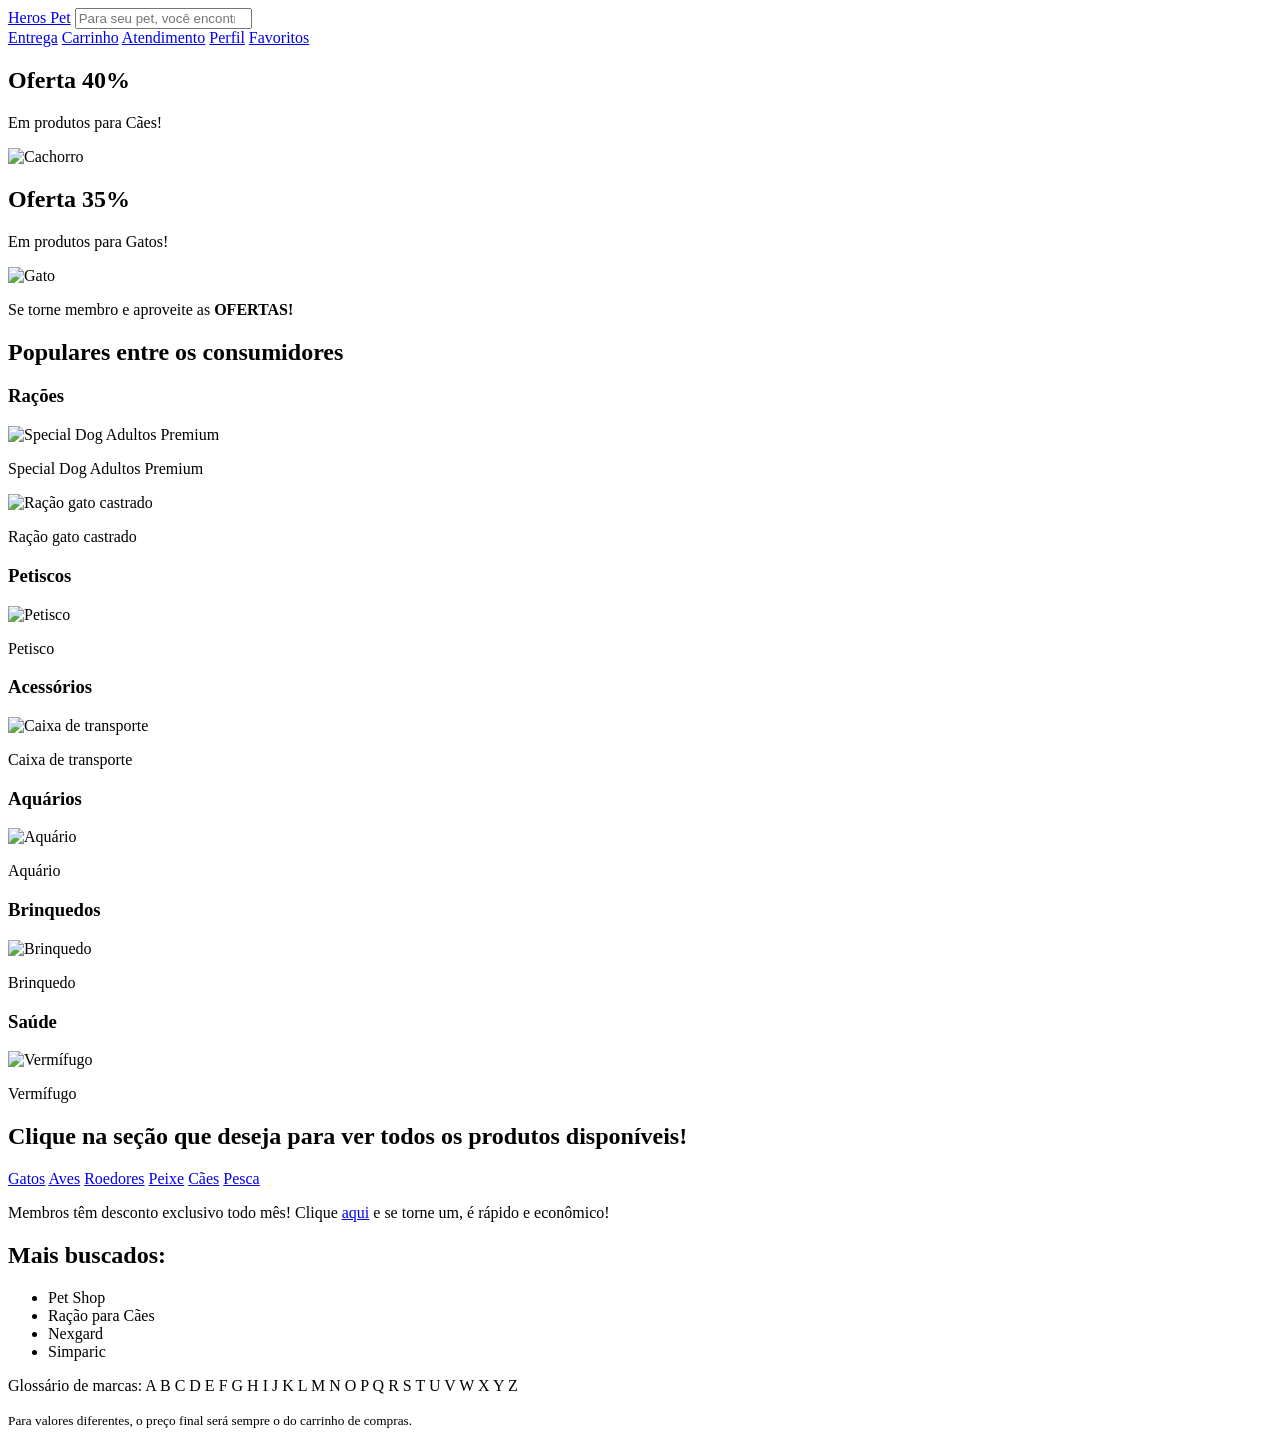
==== Site/index.html @ 3975b37a "adcionando site e css" ====
<!DOCTYPE html>
<!-- Diz ao navegador que este arquivo é HTML5 -->
<html lang="pt-br">
<head>
  <meta charset="UTF-8">
  <!-- Faz o site se ajustar à tela do celular -->
  <meta name="viewport" content="width=device-width, initial-scale=1">
  <title>Heros Pet</title>
  <!-- Liga este HTML ao arquivo de estilos (o visual fica no CSS) -->
  <link rel="stylesheet" href="style.css">
</head>
<body>

  <!-- 1. CABEÇALHO: logo, busca e ícones (entrega, carrinho, atendimento, perfil, favoritos) -->
  <header class="cabecalho">
    <a href="index.html" class="logo">Heros Pet</a>
    <input type="search" class="busca" placeholder="Para seu pet, você encontra aqui">
    <nav class="icones">
      <!-- Cada link vai levar a uma página. Por enquanto, '#' significa "ainda sem destino" -->
      <a href="#">Entrega</a>
      <a href="#">Carrinho</a>
      <a href="#">Atendimento</a>
      <a href="#">Perfil</a>
      <a href="#">Favoritos</a>
    </nav>
  </header>

  <main>

    <!-- 2. BANNERS DE OFERTA: dois blocos lado a lado -->
    <section class="banners">
      <article class="banner">
        <h2>Oferta 40%</h2>
        <p>Em produtos para Cães!</p>
        <!-- Troque pelo nome real do arquivo quando tiver a foto -->
        <img src="imagens/cachorro.png" alt="Cachorro">
      </article>
      <article class="banner">
        <h2>Oferta 35%</h2>
        <p>Em produtos para Gatos!</p>
        <img src="imagens/gato.png" alt="Gato">
      </article>
    </section>

    <!-- 3. FAIXA DE MEMBROS (primeira) -->
    <section class="faixa">
      <p>Se torne membro e aproveite as <strong>OFERTAS!</strong></p>
    </section>

    <!-- 4. POPULARES: um bloco por categoria, cada um com seus produtos -->
    <section class="populares">
      <h2>Populares entre os consumidores</h2>

      <div class="grupo">
        <h3>Rações</h3>
        <!-- Cada produto é um 'article'. Copie e cole para adicionar mais -->
        <article class="produto">
          <img src="imagens/racao-caes.png" alt="Special Dog Adultos Premium">
          <p>Special Dog Adultos Premium</p>
        </article>
        <article class="produto">
          <img src="imagens/racao-gatos.png" alt="Ração gato castrado">
          <p>Ração gato castrado</p>
        </article>
      </div>

      <div class="grupo">
        <h3>Petiscos</h3>
        <article class="produto">
          <img src="imagens/petisco.png" alt="Petisco">
          <p>Petisco</p>
        </article>
      </div>

      <div class="grupo">
        <h3>Acessórios</h3>
        <article class="produto">
          <img src="imagens/caixa-transporte.png" alt="Caixa de transporte">
          <p>Caixa de transporte</p>
        </article>
      </div>

      <div class="grupo">
        <h3>Aquários</h3>
        <article class="produto">
          <img src="imagens/aquario.png" alt="Aquário">
          <p>Aquário</p>
        </article>
      </div>

      <div class="grupo">
        <h3>Brinquedos</h3>
        <article class="produto">
          <img src="imagens/brinquedo.png" alt="Brinquedo">
          <p>Brinquedo</p>
        </article>
      </div>

      <div class="grupo">
        <h3>Saúde</h3>
        <article class="produto">
          <img src="imagens/vermifugo.png" alt="Vermífugo">
          <p>Vermífugo</p>
        </article>
      </div>
    </section>

    <!-- 5. SEÇÕES DO SITE: cada item leva a uma página de categoria -->
    <section class="secoes">
      <h2>Clique na seção que deseja para ver todos os produtos disponíveis!</h2>
      <nav>
        <a href="gatos.html">Gatos</a>
        <a href="aves.html">Aves</a>
        <a href="roedores.html">Roedores</a>
        <a href="peixes.html">Peixe</a>
        <a href="caes.html">Cães</a>
        <a href="pesca.html">Pesca</a>
      </nav>
    </section>

    <!-- 6. FAIXA DE MEMBROS (segunda) -->
    <section class="faixa">
      <p>Membros têm desconto exclusivo todo mês! Clique <a href="#">aqui</a> e se torne um, é rápido e econômico!</p>
    </section>

  </main>

  <!-- 7. RODAPÉ: buscas frequentes, glossário de marcas e informações da empresa -->
  <footer class="rodape">
    <h2>Mais buscados:</h2>
    <ul>
      <li>Pet Shop</li>
      <li>Ração para Cães</li>
      <li>Nexgard</li>
      <li>Simparic</li>
    </ul>
    <p>Glossário de marcas: A B C D E F G H I J K L M N O P Q R S T U V W X Y Z</p>
    <small>Para valores diferentes, o preço final será sempre o do carrinho de compras.</small>
  </footer>

</body>
</html>
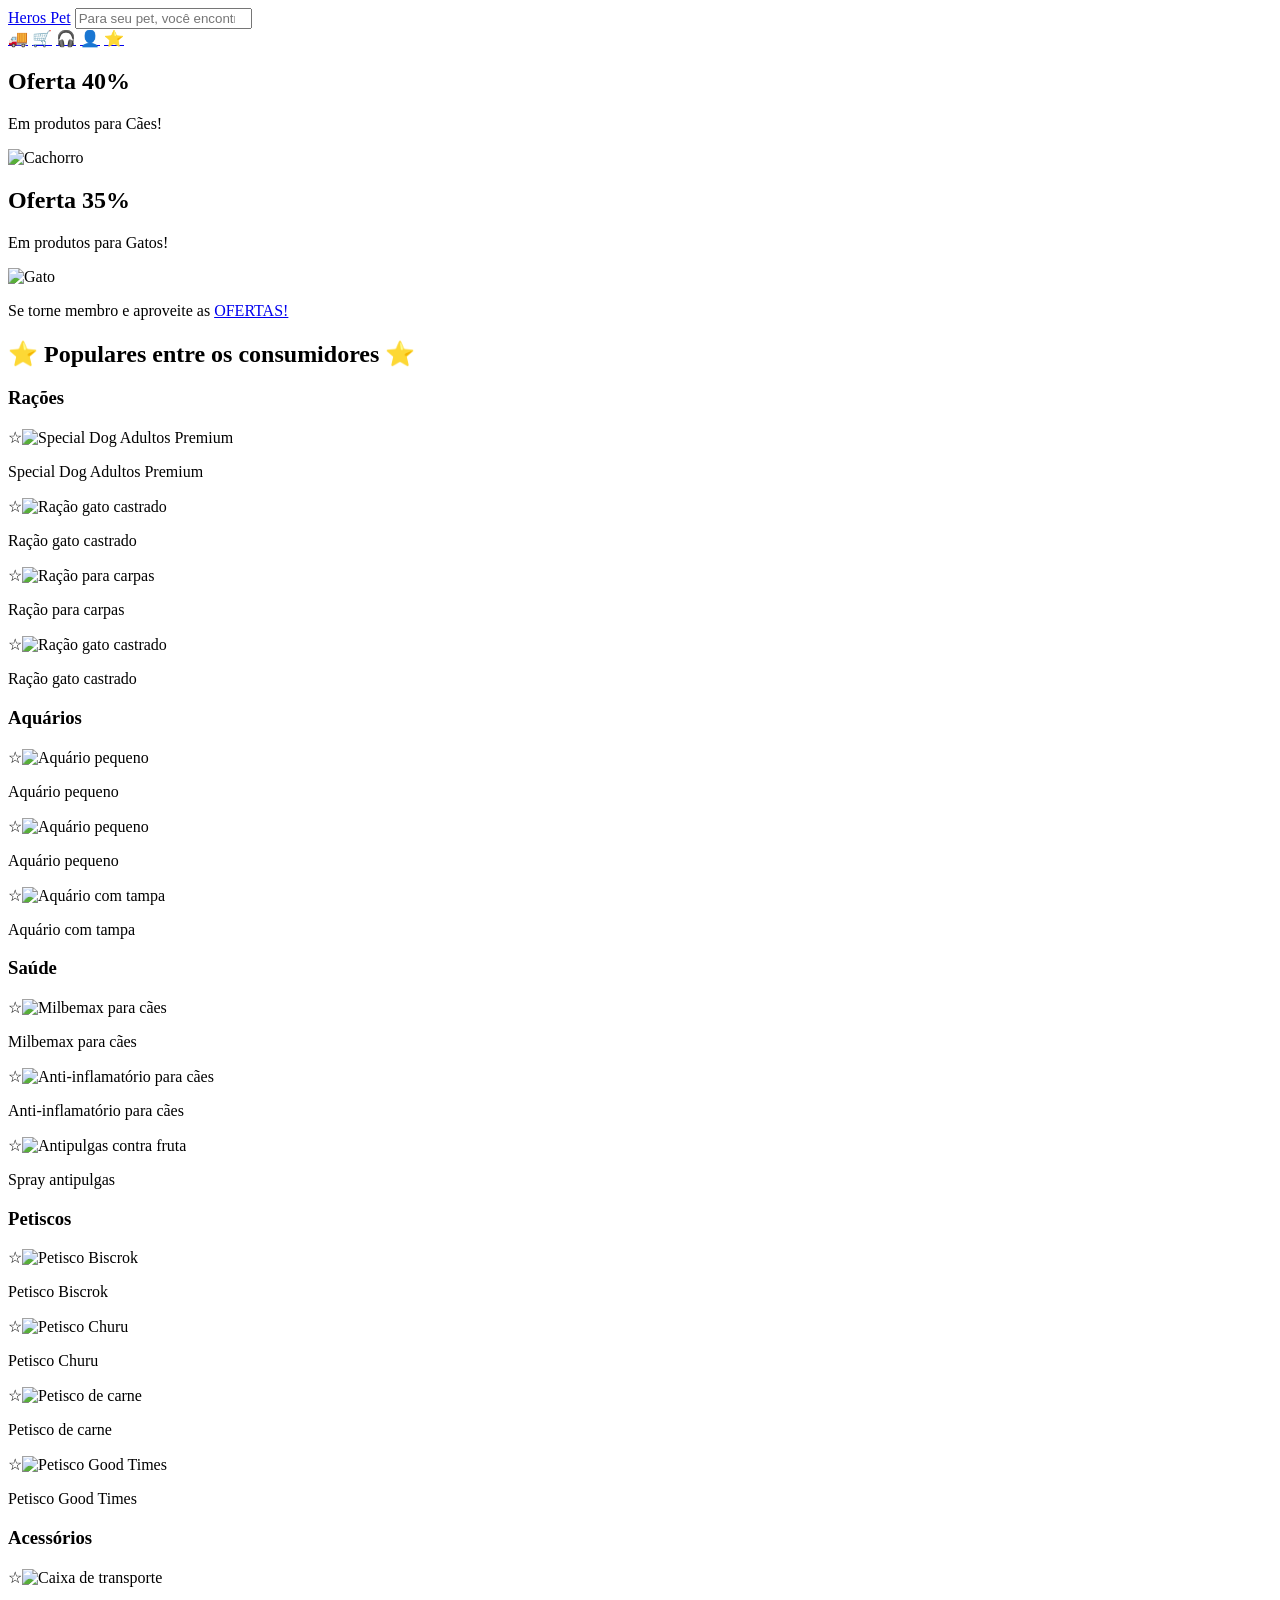
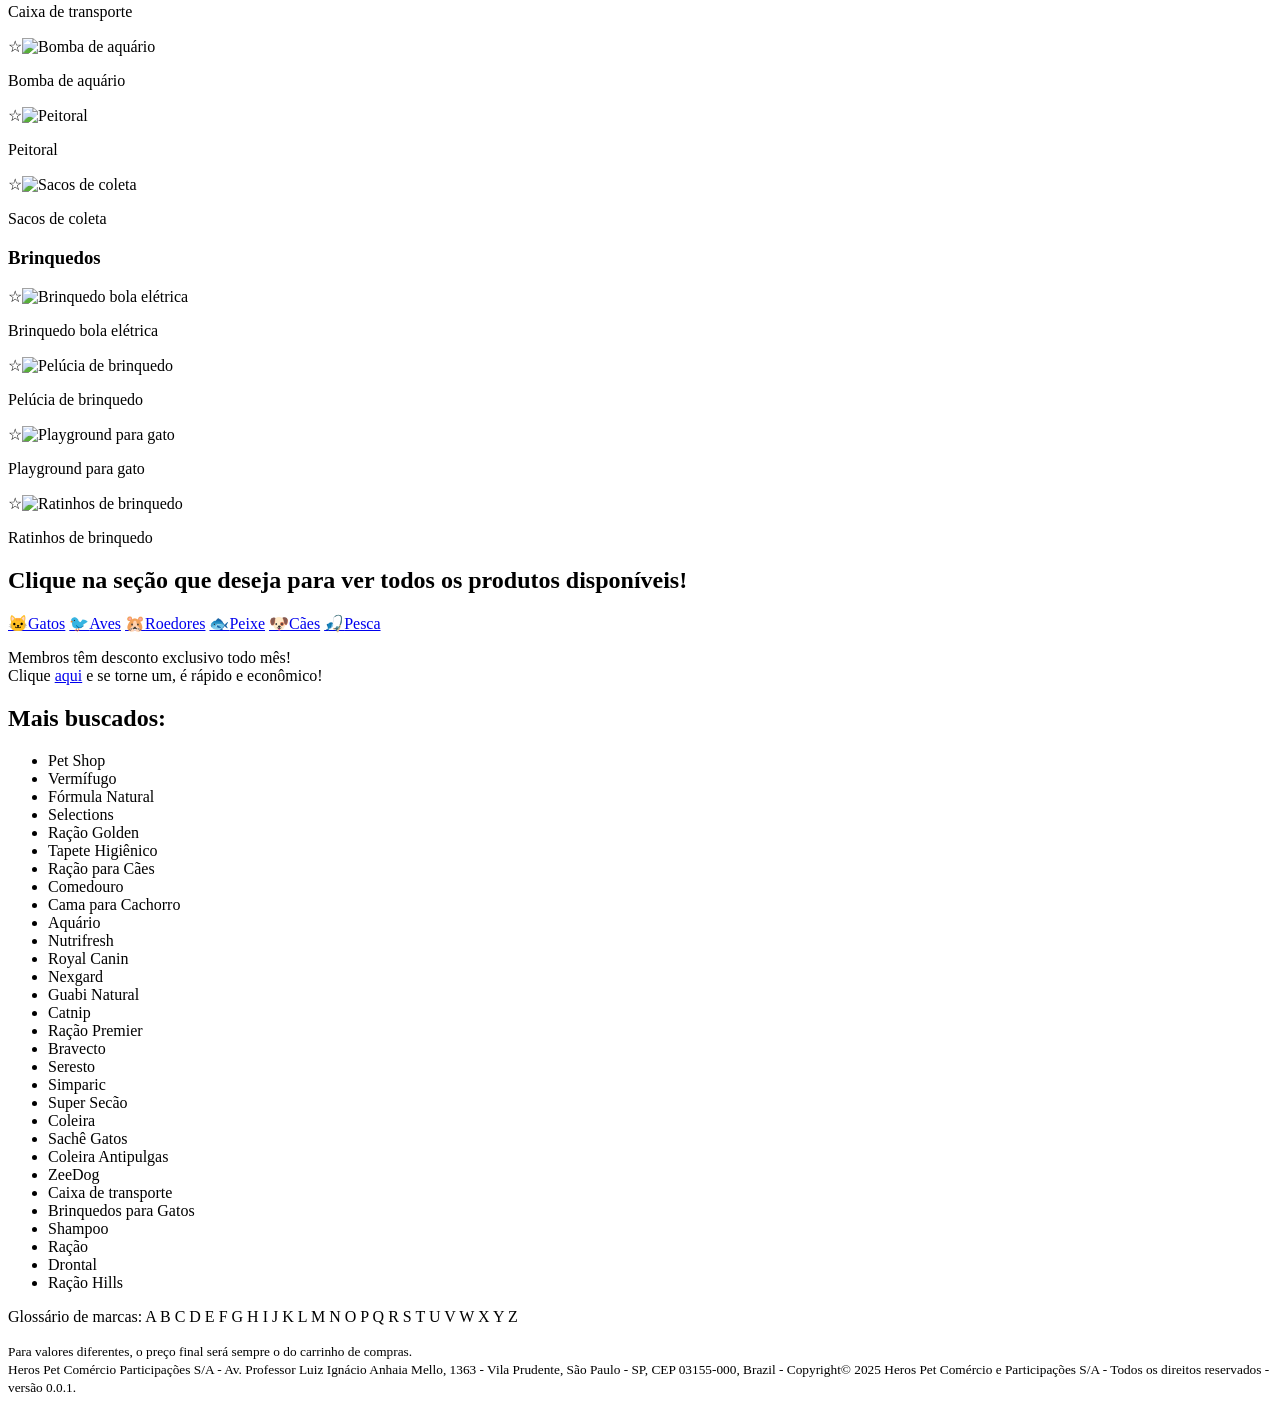
==== commit c186ad4e: "organizando arquivos e imagens" ====
--- a/Site/index.html
+++ b/Site/index.html
@@ -1,141 +1,157 @@
 <!DOCTYPE html>
-<!-- Diz ao navegador que este arquivo é HTML5 -->
 <html lang="pt-br">
 <head>
   <meta charset="UTF-8">
-  <!-- Faz o site se ajustar à tela do celular -->
   <meta name="viewport" content="width=device-width, initial-scale=1">
   <title>Heros Pet</title>
-  <!-- Liga este HTML ao arquivo de estilos (o visual fica no CSS) -->
+  <!-- Fonte do Google Fonts usada nos títulos -->
+  <link href="https://fonts.googleapis.com/css2?family=Lilita+One&display=swap" rel="stylesheet">
   <link rel="stylesheet" href="style.css">
 </head>
 <body>
 
-  <!-- 1. CABEÇALHO: logo, busca e ícones (entrega, carrinho, atendimento, perfil, favoritos) -->
+  <!-- 1. CABEÇALHO -->
   <header class="cabecalho">
     <a href="index.html" class="logo">Heros Pet</a>
     <input type="search" class="busca" placeholder="Para seu pet, você encontra aqui">
     <nav class="icones">
-      <!-- Cada link vai levar a uma página. Por enquanto, '#' significa "ainda sem destino" -->
-      <a href="#">Entrega</a>
-      <a href="#">Carrinho</a>
-      <a href="#">Atendimento</a>
-      <a href="#">Perfil</a>
-      <a href="#">Favoritos</a>
+      <a href="#" title="Entrega">🚚</a>
+      <a href="#" title="Carrinho">🛒</a>
+      <a href="#" title="Atendimento">🎧</a>
+      <a href="#" title="Perfil">👤</a>
+      <a href="#" title="Favoritos">⭐</a>
     </nav>
   </header>
 
   <main>
 
-    <!-- 2. BANNERS DE OFERTA: dois blocos lado a lado -->
+    <!-- 2. BANNERS DE OFERTA -->
     <section class="banners">
       <article class="banner">
-        <h2>Oferta 40%</h2>
-        <p>Em produtos para Cães!</p>
-        <!-- Troque pelo nome real do arquivo quando tiver a foto -->
-        <img src="imagens/cachorro.png" alt="Cachorro">
+        <div class="banner-texto">
+          <h2>Oferta <span>40%</span></h2>
+          <p>Em produtos para Cães!</p>
+        </div>
+        <img src="imagens/Cachorro.png" alt="Cachorro">
       </article>
       <article class="banner">
-        <h2>Oferta 35%</h2>
-        <p>Em produtos para Gatos!</p>
+        <div class="banner-texto">
+          <h2>Oferta <span>35%</span></h2>
+          <p>Em produtos para Gatos!</p>
+        </div>
         <img src="imagens/gato.png" alt="Gato">
       </article>
     </section>
 
-    <!-- 3. FAIXA DE MEMBROS (primeira) -->
+    <!-- 3. FAIXA DE MEMBROS -->
     <section class="faixa">
-      <p>Se torne membro e aproveite as <strong>OFERTAS!</strong></p>
+      <p>Se torne membro e aproveite as <a href="#" class="destaque">OFERTAS!</a></p>
     </section>
 
-    <!-- 4. POPULARES: um bloco por categoria, cada um com seus produtos -->
+    <!-- 4. POPULARES: duas colunas de grupos -->
     <section class="populares">
-      <h2>Populares entre os consumidores</h2>
+      <h2 class="titulo-azul">⭐ Populares entre os consumidores ⭐</h2>
 
-      <div class="grupo">
-        <h3>Rações</h3>
-        <!-- Cada produto é um 'article'. Copie e cole para adicionar mais -->
-        <article class="produto">
-          <img src="imagens/racao-caes.png" alt="Special Dog Adultos Premium">
-          <p>Special Dog Adultos Premium</p>
-        </article>
-        <article class="produto">
-          <img src="imagens/racao-gatos.png" alt="Ração gato castrado">
-          <p>Ração gato castrado</p>
-        </article>
-      </div>
+      <div class="colunas">
 
-      <div class="grupo">
-        <h3>Petiscos</h3>
-        <article class="produto">
-          <img src="imagens/petisco.png" alt="Petisco">
-          <p>Petisco</p>
-        </article>
-      </div>
+        <div class="coluna">
+          <div class="grupo">
+            <h3>Rações</h3>
+            <div class="produtos">
+              <article class="produto"><span class="fav">☆</span><img src="imagens/racao-special-dog.png" alt="Special Dog Adultos Premium"><p>Special Dog Adultos Premium</p></article>
+              <article class="produto"><span class="fav">☆</span><img src="imagens/racao-golden-gatos.png" alt="Ração gato castrado"><p>Ração gato castrado</p></article>
+              <article class="produto"><span class="fav">☆</span><img src="imagens/racao-carpas.png" alt="Ração para carpas"><p>Ração para carpas</p></article>
+              <article class="produto"><span class="fav">☆</span><img src="imagens/racao-golden-gatos2.png" alt="Ração gato castrado"><p>Ração gato castrado</p></article>
+            </div>
+          </div>
 
-      <div class="grupo">
-        <h3>Acessórios</h3>
-        <article class="produto">
-          <img src="imagens/caixa-transporte.png" alt="Caixa de transporte">
-          <p>Caixa de transporte</p>
-        </article>
-      </div>
+          <div class="grupo">
+            <h3>Aquários</h3>
+            <div class="produtos">
+              <article class="produto"><span class="fav">☆</span><img src="imagens/aquario1.png" alt="Aquário pequeno"><p>Aquário pequeno</p></article>
+              <article class="produto"><span class="fav">☆</span><img src="imagens/aquario2.png" alt="Aquário pequeno"><p>Aquário pequeno</p></article>
+              <article class="produto"><span class="fav">☆</span><img src="imagens/aquario3.png" alt="Aquário com tampa"><p>Aquário com tampa</p></article>
+            </div>
+          </div>
 
-      <div class="grupo">
-        <h3>Aquários</h3>
-        <article class="produto">
-          <img src="imagens/aquario.png" alt="Aquário">
-          <p>Aquário</p>
-        </article>
-      </div>
+          <div class="grupo">
+            <h3>Saúde</h3>
+            <div class="produtos">
+              <article class="produto"><span class="fav">☆</span><img src="imagens/milbemax.png" alt="Milbemax para cães"><p>Milbemax para cães</p></article>
+              <article class="produto"><span class="fav">☆</span><img src="imagens/antipulgas.png" alt="Anti-inflamatório para cães"><p>Anti-inflamatório para cães</p></article>
+              <article class="produto"><span class="fav">☆</span><img src="imagens/spray.png" alt="Antipulgas contra fruta"><p>Spray antipulgas</p></article>
+            </div>
+          </div>
+        </div>
 
-      <div class="grupo">
-        <h3>Brinquedos</h3>
-        <article class="produto">
-          <img src="imagens/brinquedo.png" alt="Brinquedo">
-          <p>Brinquedo</p>
-        </article>
-      </div>
+        <div class="coluna">
+          <div class="grupo">
+            <h3>Petiscos</h3>
+            <div class="produtos">
+              <article class="produto"><span class="fav">☆</span><img src="imagens/biscrok.png" alt="Petisco Biscrok"><p>Petisco Biscrok</p></article>
+              <article class="produto"><span class="fav">☆</span><img src="imagens/churu.png" alt="Petisco Churu"><p>Petisco Churu</p></article>
+              <article class="produto"><span class="fav">☆</span><img src="imagens/petisco-carne.png" alt="Petisco de carne"><p>Petisco de carne</p></article>
+              <article class="produto"><span class="fav">☆</span><img src="imagens/good-times.png" alt="Petisco Good Times"><p>Petisco Good Times</p></article>
+            </div>
+          </div>
 
-      <div class="grupo">
-        <h3>Saúde</h3>
-        <article class="produto">
-          <img src="imagens/vermifugo.png" alt="Vermífugo">
-          <p>Vermífugo</p>
-        </article>
+          <div class="grupo">
+            <h3>Acessórios</h3>
+            <div class="produtos">
+              <article class="produto"><span class="fav">☆</span><img src="imagens/caixa-transporte.png" alt="Caixa de transporte"><p>Caixa de transporte</p></article>
+              <article class="produto"><span class="fav">☆</span><img src="imagens/bomba.png" alt="Bomba de aquário"><p>Bomba de aquário</p></article>
+              <article class="produto"><span class="fav">☆</span><img src="imagens/peitoral.png" alt="Peitoral"><p>Peitoral</p></article>
+              <article class="produto"><span class="fav">☆</span><img src="imagens/sacos.png" alt="Sacos de coleta"><p>Sacos de coleta</p></article>
+            </div>
+          </div>
+
+          <div class="grupo">
+            <h3>Brinquedos</h3>
+            <div class="produtos">
+              <article class="produto"><span class="fav">☆</span><img src="imagens/bola.png" alt="Brinquedo bola elétrica"><p>Brinquedo bola elétrica</p></article>
+              <article class="produto"><span class="fav">☆</span><img src="imagens/macaco.png" alt="Pelúcia de brinquedo"><p>Pelúcia de brinquedo</p></article>
+              <article class="produto"><span class="fav">☆</span><img src="imagens/playground.png" alt="Playground para gato"><p>Playground para gato</p></article>
+              <article class="produto"><span class="fav">☆</span><img src="imagens/ratinhos.png" alt="Ratinhos de brinquedo"><p>Ratinhos de brinquedo</p></article>
+            </div>
+          </div>
+        </div>
+
       </div>
     </section>
 
-    <!-- 5. SEÇÕES DO SITE: cada item leva a uma página de categoria -->
+    <!-- 5. SEÇÕES DO SITE -->
     <section class="secoes">
-      <h2>Clique na seção que deseja para ver todos os produtos disponíveis!</h2>
-      <nav>
-        <a href="gatos.html">Gatos</a>
-        <a href="aves.html">Aves</a>
-        <a href="roedores.html">Roedores</a>
-        <a href="peixes.html">Peixe</a>
-        <a href="caes.html">Cães</a>
-        <a href="pesca.html">Pesca</a>
+      <h2 class="caixa-laranja">Clique na seção que deseja para ver todos os produtos disponíveis!</h2>
+      <nav class="secoes-links">
+        <a href="gatos.html"><span class="circulo">🐱</span><span class="rotulo">Gatos</span></a>
+        <a href="aves.html"><span class="circulo">🐦</span><span class="rotulo">Aves</span></a>
+        <a href="roedores.html"><span class="circulo">🐹</span><span class="rotulo">Roedores</span></a>
+        <a href="peixes.html"><span class="circulo">🐟</span><span class="rotulo">Peixe</span></a>
+        <a href="caes.html"><span class="circulo">🐶</span><span class="rotulo">Cães</span></a>
+        <a href="pesca.html"><span class="circulo">🎣</span><span class="rotulo">Pesca</span></a>
       </nav>
     </section>
 
-    <!-- 6. FAIXA DE MEMBROS (segunda) -->
-    <section class="faixa">
-      <p>Membros têm desconto exclusivo todo mês! Clique <a href="#">aqui</a> e se torne um, é rápido e econômico!</p>
+    <!-- 6. SEGUNDA FAIXA DE MEMBROS -->
+    <section class="faixa faixa-amarela">
+      <p>Membros têm desconto exclusivo todo mês!<br>Clique <a href="#">aqui</a> e se torne um, é rápido e econômico!</p>
     </section>
 
   </main>
 
-  <!-- 7. RODAPÉ: buscas frequentes, glossário de marcas e informações da empresa -->
+  <!-- 7. RODAPÉ -->
   <footer class="rodape">
-    <h2>Mais buscados:</h2>
-    <ul>
-      <li>Pet Shop</li>
-      <li>Ração para Cães</li>
-      <li>Nexgard</li>
-      <li>Simparic</li>
+    <h2 class="titulo-azul pequeno">Mais buscados:</h2>
+    <ul class="mais-buscados">
+      <li>Pet Shop</li><li>Vermífugo</li><li>Fórmula Natural</li><li>Selections</li><li>Ração Golden</li><li>Tapete Higiênico</li>
+      <li>Ração para Cães</li><li>Comedouro</li><li>Cama para Cachorro</li><li>Aquário</li><li>Nutrifresh</li><li>Royal Canin</li>
+      <li>Nexgard</li><li>Guabi Natural</li><li>Catnip</li><li>Ração Premier</li><li>Bravecto</li><li>Seresto</li>
+      <li>Simparic</li><li>Super Secão</li><li>Coleira</li><li>Sachê Gatos</li><li>Coleira Antipulgas</li><li>ZeeDog</li>
+      <li>Caixa de transporte</li><li>Brinquedos para Gatos</li><li>Shampoo</li><li>Ração</li><li>Drontal</li><li>Ração Hills</li>
     </ul>
-    <p>Glossário de marcas: A B C D E F G H I J K L M N O P Q R S T U V W X Y Z</p>
-    <small>Para valores diferentes, o preço final será sempre o do carrinho de compras.</small>
+    <p class="glossario">Glossário de marcas: A B C D E F G H I J K L M N O P Q R S T U V W X Y Z</p>
+    <small>Para valores diferentes, o preço final será sempre o do carrinho de compras.<br>
+    Heros Pet Comércio Participações S/A - Av. Professor Luiz Ignácio Anhaia Mello, 1363 - Vila Prudente, São Paulo - SP, CEP 03155-000, Brazil - Copyright© 2025 Heros Pet Comércio e Participações S/A - Todos os direitos reservados - versão 0.0.1.</small>
   </footer>
 
 </body>
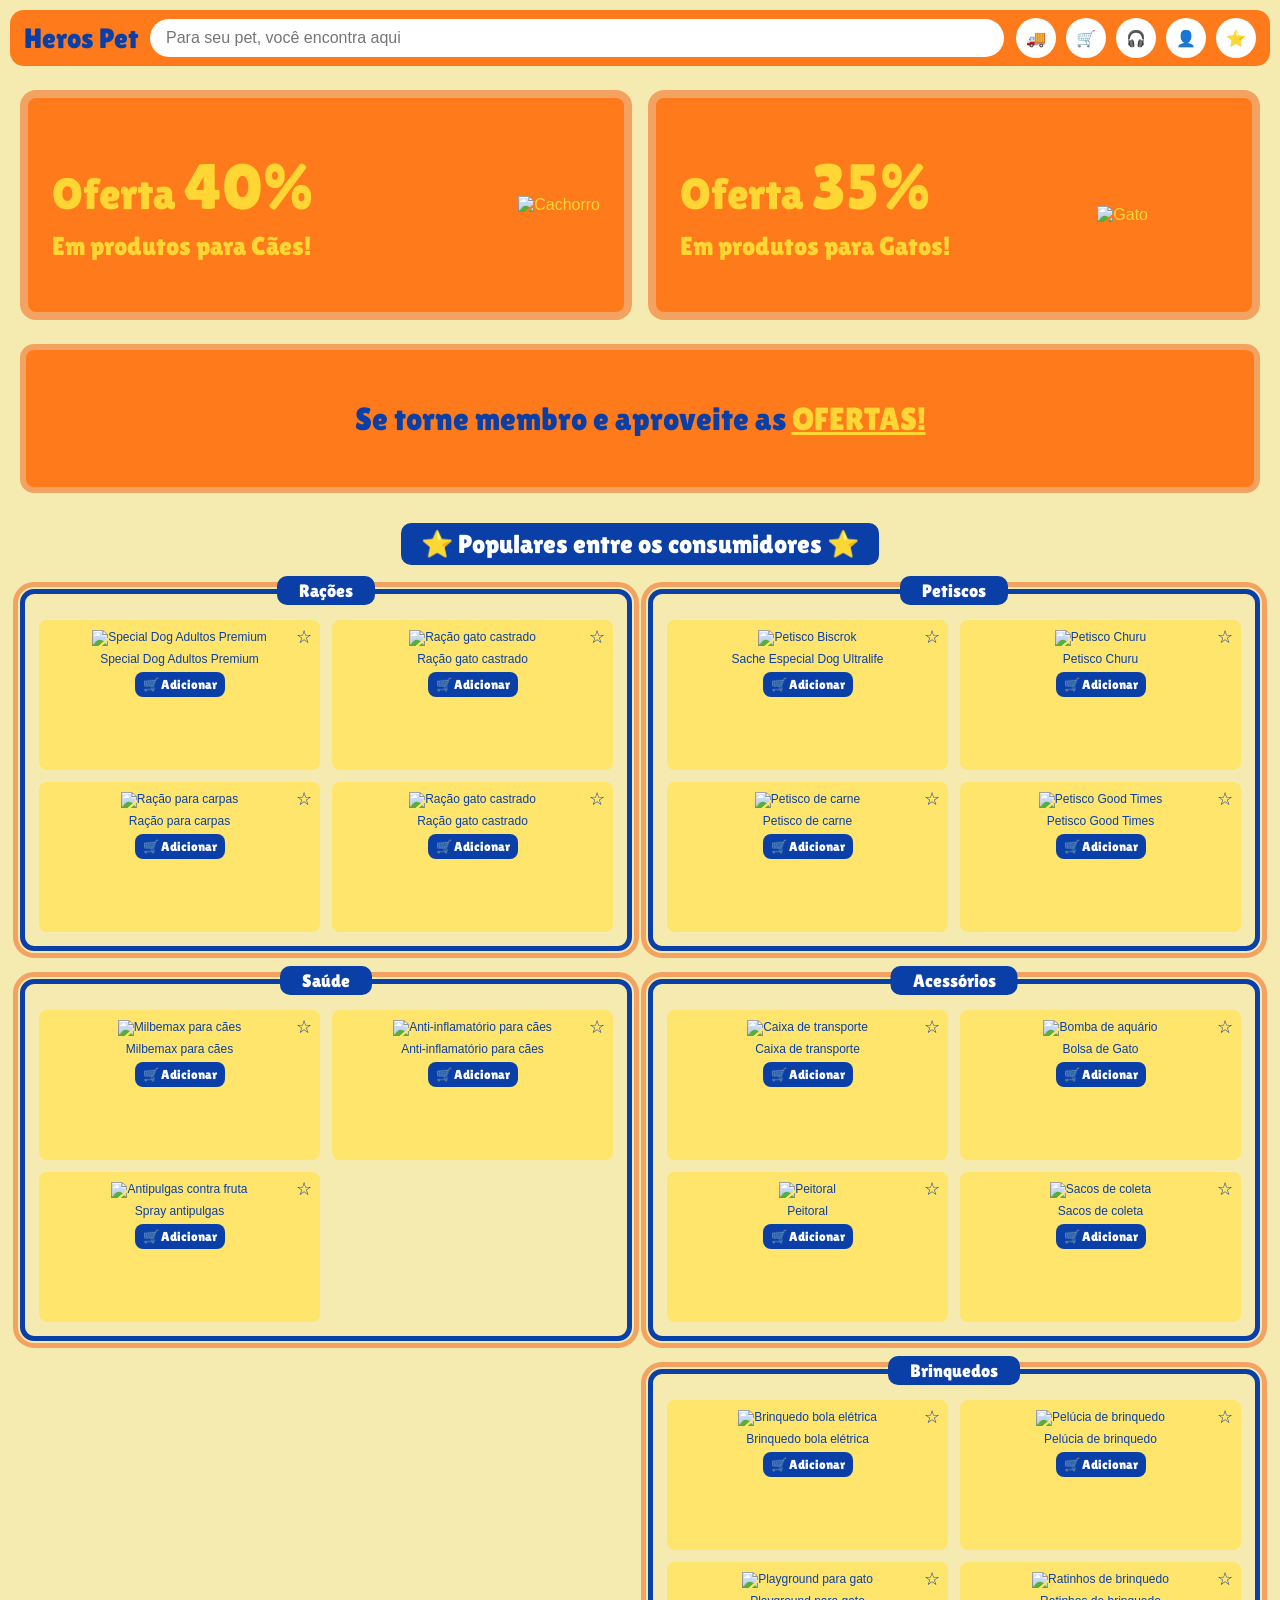
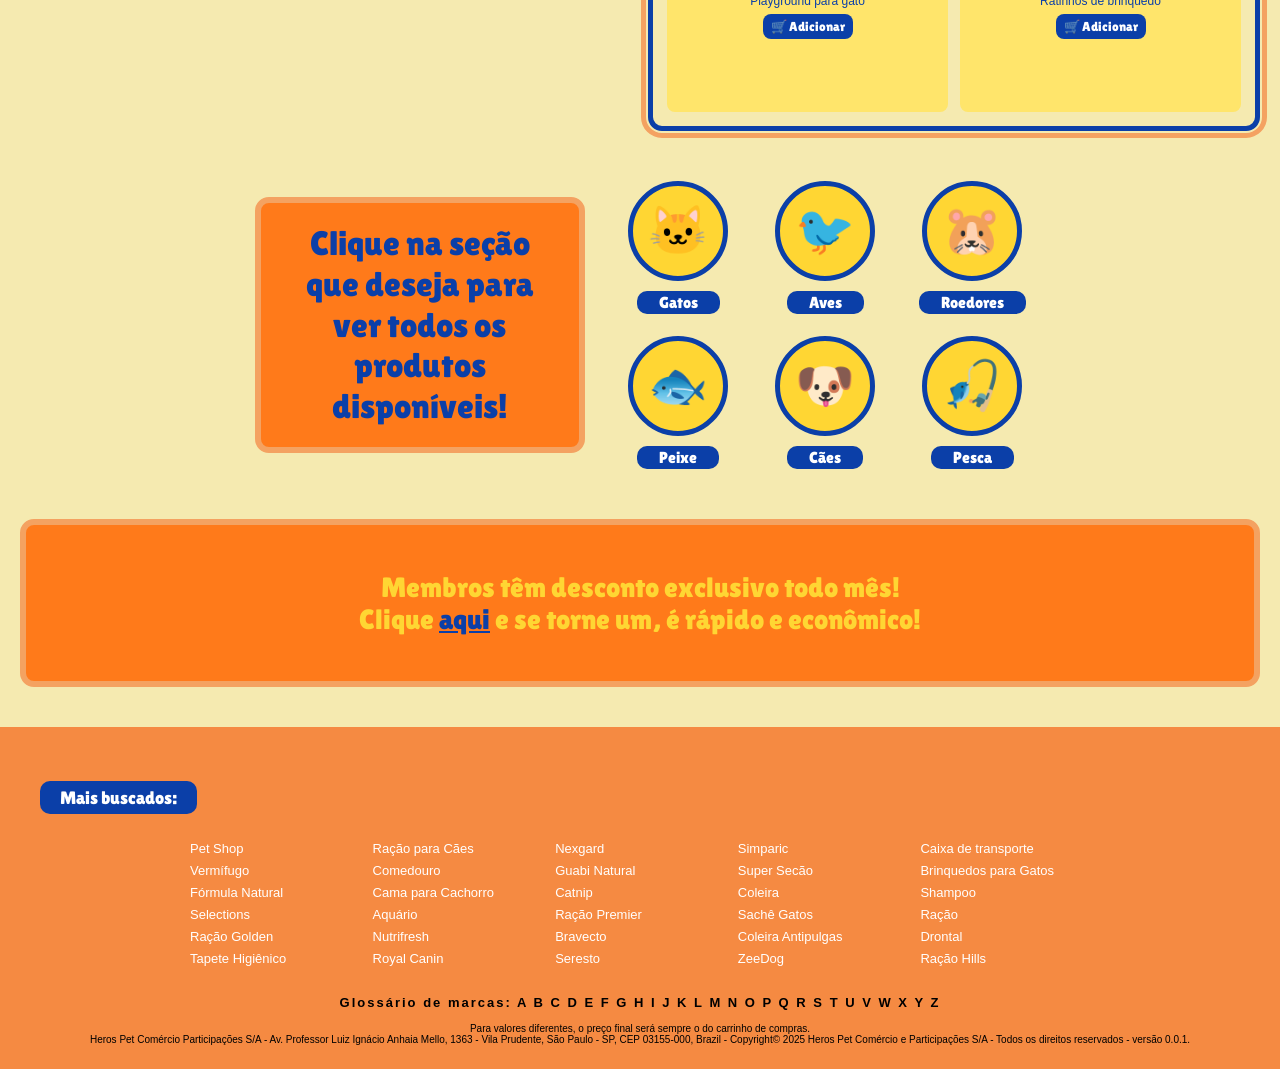
==== commit 8c0006ee: "realocando na pasta" ====
--- a/Site/index.html
+++ b/Site/index.html
@@ -5,6 +5,7 @@
   <meta name="viewport" content="width=device-width, initial-scale=1">
   <title>Heros Pet</title>
   <!-- Fonte do Google Fonts usada nos títulos -->
+  <link rel="shortcut icon" href="imagens/favicon.ico" type="image/x-icon">
   <link href="https://fonts.googleapis.com/css2?family=Lilita+One&display=swap" rel="stylesheet">
   <link rel="stylesheet" href="style.css">
 </head>
@@ -14,13 +15,13 @@
   <header class="cabecalho">
     <a href="index.html" class="logo">Heros Pet</a>
     <input type="search" class="busca" placeholder="Para seu pet, você encontra aqui">
-    <nav class="icones">
-      <a href="#" title="Entrega">🚚</a>
-      <a href="#" title="Carrinho">🛒</a>
-      <a href="#" title="Atendimento">🎧</a>
-      <a href="#" title="Perfil">👤</a>
-      <a href="#" title="Favoritos">⭐</a>
-    </nav>
+   <nav class="icones">
+  <a href="entrega.html" title="Entrega">🚚</a>
+  <a href="carrinho.html" title="Carrinho">🛒</a>
+  <a href="atendimento.html" title="Atendimento">🎧</a>
+  <a href="login.html" title="Perfil">👤</a>
+  <a href="favoritos.html" title="Favoritos">⭐</a>
+</nav>
   </header>
 
   <main>
@@ -32,7 +33,7 @@
           <h2>Oferta <span>40%</span></h2>
           <p>Em produtos para Cães!</p>
         </div>
-        <img src="imagens/Cachorro.png" alt="Cachorro">
+        <img src="imagens/cachorro.png" alt="Cachorro">
       </article>
       <article class="banner">
         <div class="banner-texto">
@@ -65,20 +66,12 @@
             </div>
           </div>
 
-          <div class="grupo">
-            <h3>Aquários</h3>
-            <div class="produtos">
-              <article class="produto"><span class="fav">☆</span><img src="imagens/aquario1.png" alt="Aquário pequeno"><p>Aquário pequeno</p></article>
-              <article class="produto"><span class="fav">☆</span><img src="imagens/aquario2.png" alt="Aquário pequeno"><p>Aquário pequeno</p></article>
-              <article class="produto"><span class="fav">☆</span><img src="imagens/aquario3.png" alt="Aquário com tampa"><p>Aquário com tampa</p></article>
-            </div>
-          </div>
 
           <div class="grupo">
             <h3>Saúde</h3>
             <div class="produtos">
               <article class="produto"><span class="fav">☆</span><img src="imagens/milbemax.png" alt="Milbemax para cães"><p>Milbemax para cães</p></article>
-              <article class="produto"><span class="fav">☆</span><img src="imagens/antipulgas.png" alt="Anti-inflamatório para cães"><p>Anti-inflamatório para cães</p></article>
+              <article class="produto"><span class="fav">☆</span><img src="imagens/inflamatorio.png" alt="Anti-inflamatório para cães"><p>Anti-inflamatório para cães</p></article>
               <article class="produto"><span class="fav">☆</span><img src="imagens/spray.png" alt="Antipulgas contra fruta"><p>Spray antipulgas</p></article>
             </div>
           </div>
@@ -88,7 +81,7 @@
           <div class="grupo">
             <h3>Petiscos</h3>
             <div class="produtos">
-              <article class="produto"><span class="fav">☆</span><img src="imagens/biscrok.png" alt="Petisco Biscrok"><p>Petisco Biscrok</p></article>
+              <article class="produto"><span class="fav">☆</span><img src="imagens/biscrok.png" alt="Petisco Biscrok"><p>Sache   Especial Dog Ultralife</p></article>
               <article class="produto"><span class="fav">☆</span><img src="imagens/churu.png" alt="Petisco Churu"><p>Petisco Churu</p></article>
               <article class="produto"><span class="fav">☆</span><img src="imagens/petisco-carne.png" alt="Petisco de carne"><p>Petisco de carne</p></article>
               <article class="produto"><span class="fav">☆</span><img src="imagens/good-times.png" alt="Petisco Good Times"><p>Petisco Good Times</p></article>
@@ -99,7 +92,7 @@
             <h3>Acessórios</h3>
             <div class="produtos">
               <article class="produto"><span class="fav">☆</span><img src="imagens/caixa-transporte.png" alt="Caixa de transporte"><p>Caixa de transporte</p></article>
-              <article class="produto"><span class="fav">☆</span><img src="imagens/bomba.png" alt="Bomba de aquário"><p>Bomba de aquário</p></article>
+              <article class="produto"><span class="fav">☆</span><img src="imagens/bolsa-gato.png" alt="Bomba de aquário"><p>Bolsa de Gato</p></article>
               <article class="produto"><span class="fav">☆</span><img src="imagens/peitoral.png" alt="Peitoral"><p>Peitoral</p></article>
               <article class="produto"><span class="fav">☆</span><img src="imagens/sacos.png" alt="Sacos de coleta"><p>Sacos de coleta</p></article>
             </div>
@@ -153,6 +146,6 @@
     <small>Para valores diferentes, o preço final será sempre o do carrinho de compras.<br>
     Heros Pet Comércio Participações S/A - Av. Professor Luiz Ignácio Anhaia Mello, 1363 - Vila Prudente, São Paulo - SP, CEP 03155-000, Brazil - Copyright© 2025 Heros Pet Comércio e Participações S/A - Todos os direitos reservados - versão 0.0.1.</small>
   </footer>
-
+  <script src="dados.js"> </script> <script src="loja.js"> </script>
 </body>
-</html>
+</html>
--- a/Site/style.css
+++ b/Site/style.css
@@ -0,0 +1,206 @@
+/* ===== CORES (variáveis: mude aqui e muda no site todo) ===== */
+:root {
+  --fundo: #f5eab0;
+  --laranja: #ff7a1a;
+  --laranja-claro: #f4a261;
+  --azul: #0b3fa8;
+  --amarelo: #ffd633;
+  --card: #ffe56b;
+}
+
+* { box-sizing: border-box; }
+
+body {
+  margin: 0;
+  background: var(--fundo);
+  color: var(--azul);
+  font-family: Arial, sans-serif;
+}
+
+img { max-width: 100%; }
+a { color: inherit; text-decoration: none; }
+
+/* Fonte chamativa nos títulos */
+h1, h2, h3, .logo, .rotulo { font-family: "Lilita One", Arial, sans-serif; font-weight: normal; }
+
+/* ===== 1. CABEÇALHO =====
+   display: flex coloca os itens lado a lado */
+.cabecalho {
+  display: flex;
+  align-items: center;
+  gap: 12px;
+  margin: 10px;
+  padding: 8px 14px;
+  background: var(--laranja);
+  border-radius: 14px;
+}
+.logo { font-size: 28px; color: var(--azul); }
+.busca {
+  flex: 1; /* ocupa todo o espaço que sobrar */
+  padding: 10px 16px;
+  border: none;
+  border-radius: 20px;
+  font-size: 16px;
+}
+.icones { display: flex; gap: 10px; }
+.icones a {
+  width: 40px; height: 40px;
+  display: grid; place-items: center;
+  background: #fff;
+  border-radius: 50%;
+}
+
+/* ===== 2. BANNERS: dois lado a lado ===== */
+.banners {
+  display: flex;
+  gap: 16px;
+  margin: 24px 20px;
+}
+.banner {
+  flex: 1;
+  display: flex;
+  justify-content: space-between;
+  align-items: center;
+  padding: 16px 24px;
+  background: var(--laranja);
+  border: 8px solid var(--laranja-claro);
+  border-radius: 16px;
+  color: var(--amarelo);
+  min-height: 230px;
+}
+.banner h2 { margin: 0; font-size: 44px; }
+.banner h2 span { font-size: 64px; }
+.banner p { font-size: 26px; margin: 8px 0 0; font-family: "Lilita One", Arial, sans-serif; }
+.banner img { max-height: 200px; }
+.banner img[alt="Gato"] { max-height: 200px; transform: translate(-80px, 10px); }
+
+/* ===== 3. FAIXAS ===== */
+.faixa {
+  margin: 20px;
+  padding: 18px;
+  text-align: center;
+  background: var(--laranja);
+  border: 6px solid var(--laranja-claro);
+  border-radius: 14px;
+  font-family: "Lilita One", Arial, sans-serif;
+  font-size: 32px;
+}
+.destaque { color: var(--amarelo); text-decoration: underline; }
+.faixa-amarela { color: var(--amarelo); font-size: 28px; }
+.faixa-amarela a { color: var(--azul); text-decoration: underline; }
+
+/* ===== 4. POPULARES ===== */
+.titulo-azul {
+  display: table; /* faz a caixa abraçar o texto */
+  margin: 30px auto 24px;
+  padding: 6px 20px;
+  background: var(--azul);
+  color: #fff;
+  border-radius: 10px;
+  font-size: 26px;
+}
+.colunas {
+  display: flex;
+  gap: 16px;
+  margin: 0 20px;
+  align-items: flex-start;
+}
+.coluna { flex: 1; display: flex; flex-direction: column; gap: 28px; }
+
+.grupo {
+  position: relative;
+  padding: 26px 14px 14px;
+  background: var(--fundo);
+  border: 5px solid var(--azul);
+  border-radius: 14px;
+  outline: 5px solid var(--laranja-claro); /* contorno laranja por fora */
+  outline-offset: 2px;
+  .banner [alt="Gato"] { max-height: 200px; transform: translate(-80px, 10px);
+
+}}
+.grupo h3 {
+  position: absolute; /* título "pendurado" na borda de cima */
+  top: -18px; left: 50%;
+  transform: translateX(-50%);
+  margin: 0;
+  padding: 4px 22px;
+  background: var(--azul);
+  color: #fff;
+  border-radius: 10px;
+  font-size: 18px;
+}
+/* grid: 2 colunas de produtos */
+.produtos { display: grid; grid-template-columns: repeat(2, 1fr); gap: 12px; }
+.produto {
+  position: relative;
+  min-height: 150px;
+  padding: 10px;
+  background: var(--card);
+  border-radius: 8px;
+  text-align: center;
+  font-size: 12px;
+}
+.produto img { max-height: 150px; }
+.produto p { margin: 6px 0 0; }
+.fav { position: absolute; top: 6px; right: 8px; font-size: 18px; }
+
+/* ===== 5. SEÇÕES (Gatos, Aves...) ===== */
+.secoes {
+  display: flex;
+  align-items: center;
+  justify-content: center;
+  gap: 40px;
+  margin: 50px 20px;
+}
+.caixa-laranja {
+  max-width: 330px;
+  margin: 0;
+  padding: 20px;
+  background: var(--laranja);
+  border: 6px solid var(--laranja-claro);
+  border-radius: 14px;
+  text-align: center;
+  font-size: 34px;
+  line-height: 1.2;
+}
+.secoes-links { display: grid; grid-template-columns: repeat(3, 1fr); gap: 22px 40px; }
+.secoes-links a { display: flex; flex-direction: column; align-items: center; gap: 10px; }
+.circulo {
+  width: 100px; height: 100px;
+  display: grid; place-items: center;
+  border: 5px solid var(--azul);
+  border-radius: 50%;
+  background: var(--amarelo);
+  font-size: 48px;
+}
+.rotulo { padding: 2px 22px; background: var(--azul); color: #fff; border-radius: 10px; }
+
+/* ===== 7. RODAPÉ ===== */
+.rodape {
+  margin-top: 40px;
+  padding: 24px 40px;
+  background: #f58a42;
+  text-align: center;
+  font-size: 13px;
+}
+.rodape .titulo-azul { margin-left: 0; font-size: 18px; }
+.mais-buscados {
+  list-style: none;
+  margin: 0 auto 24px;
+  padding: 0;
+  max-width: 900px;
+  columns: 5; /* texto em 5 colunas */
+  text-align: left;
+  color: #fff;
+  line-height: 1.7;
+}
+.glossario { font-weight: bold; letter-spacing: 2px; color: #000; }
+.rodape small { display: block; margin-top: 10px; font-size: 10px; color: #000; }
+
+/* ===== CELULAR: abaixo de 800px, tudo vira uma coluna ===== */
+@media (max-width: 800px) {
+  .banners, .colunas, .secoes { flex-direction: column; }
+  .mais-buscados { columns: 2; }
+  .banner h2 { font-size: 34px; }
+  .faixa, .faixa-amarela { font-size: 22px; }
+}
